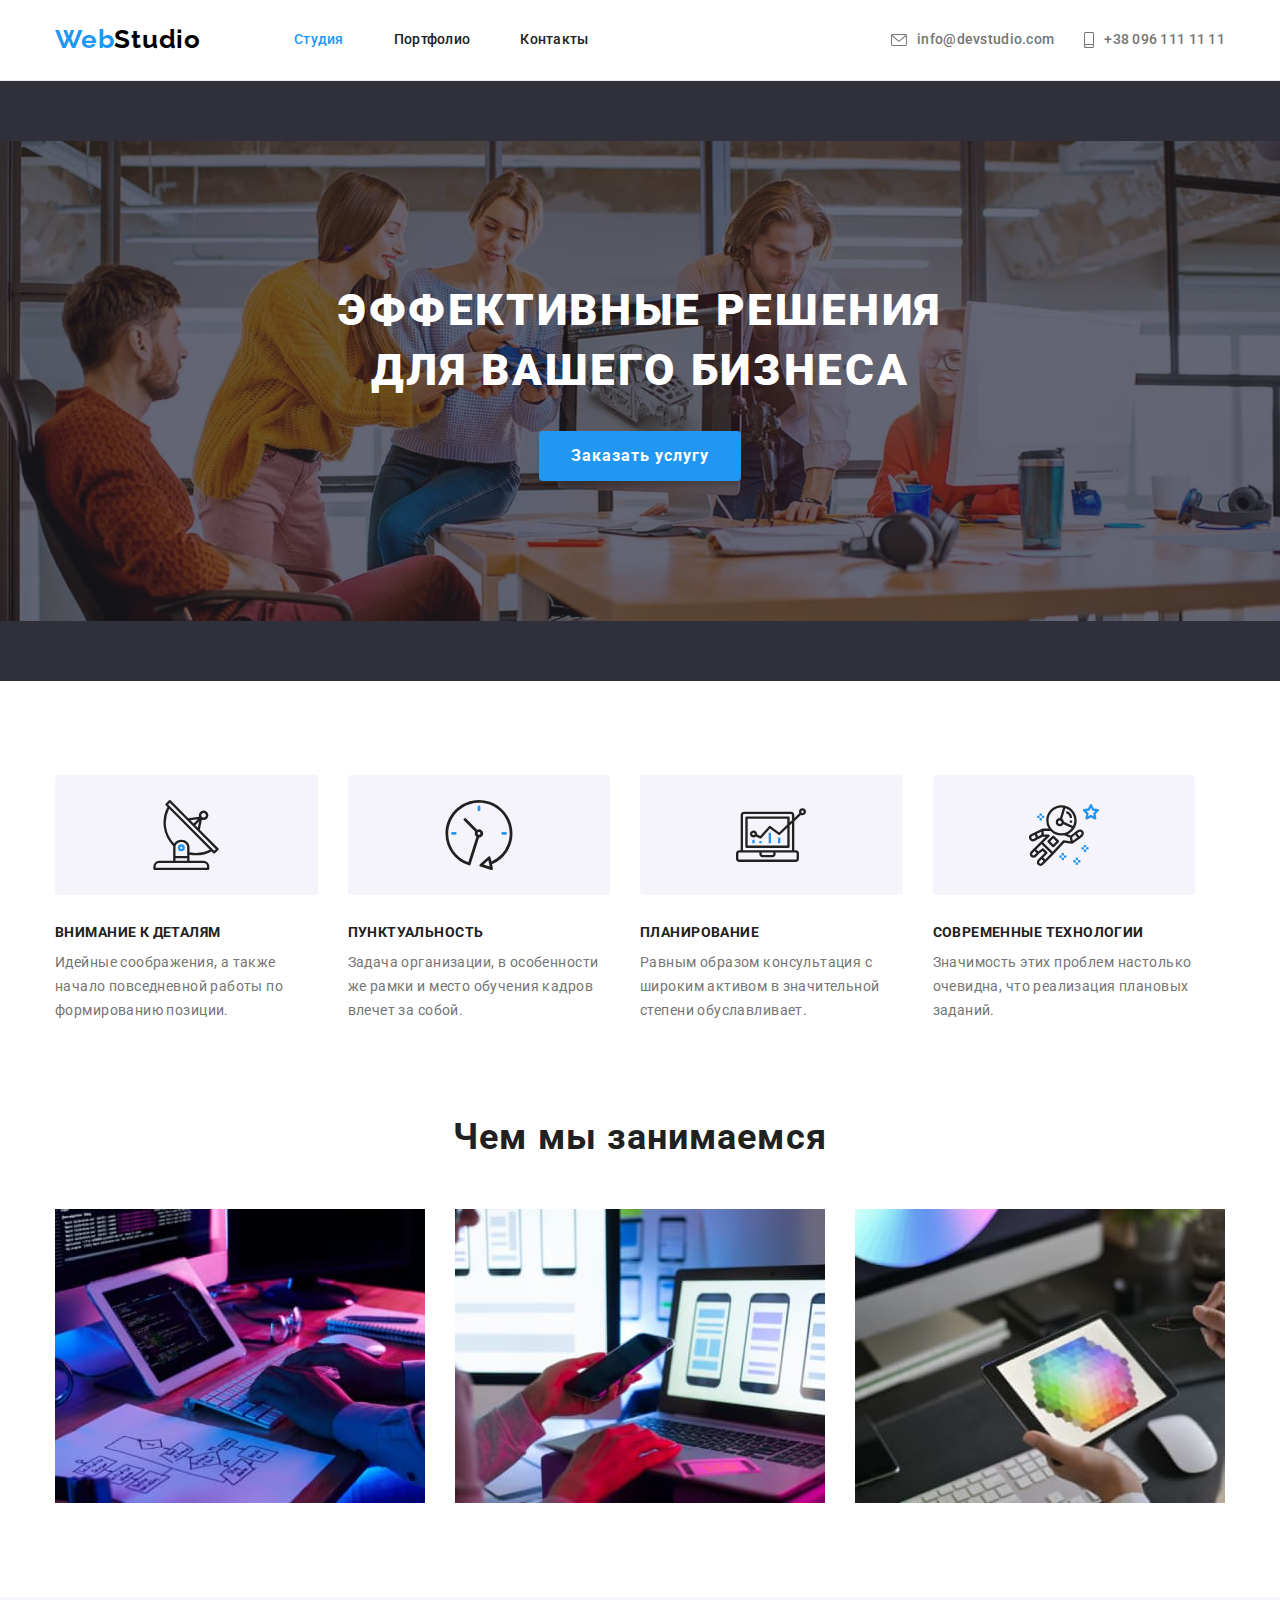
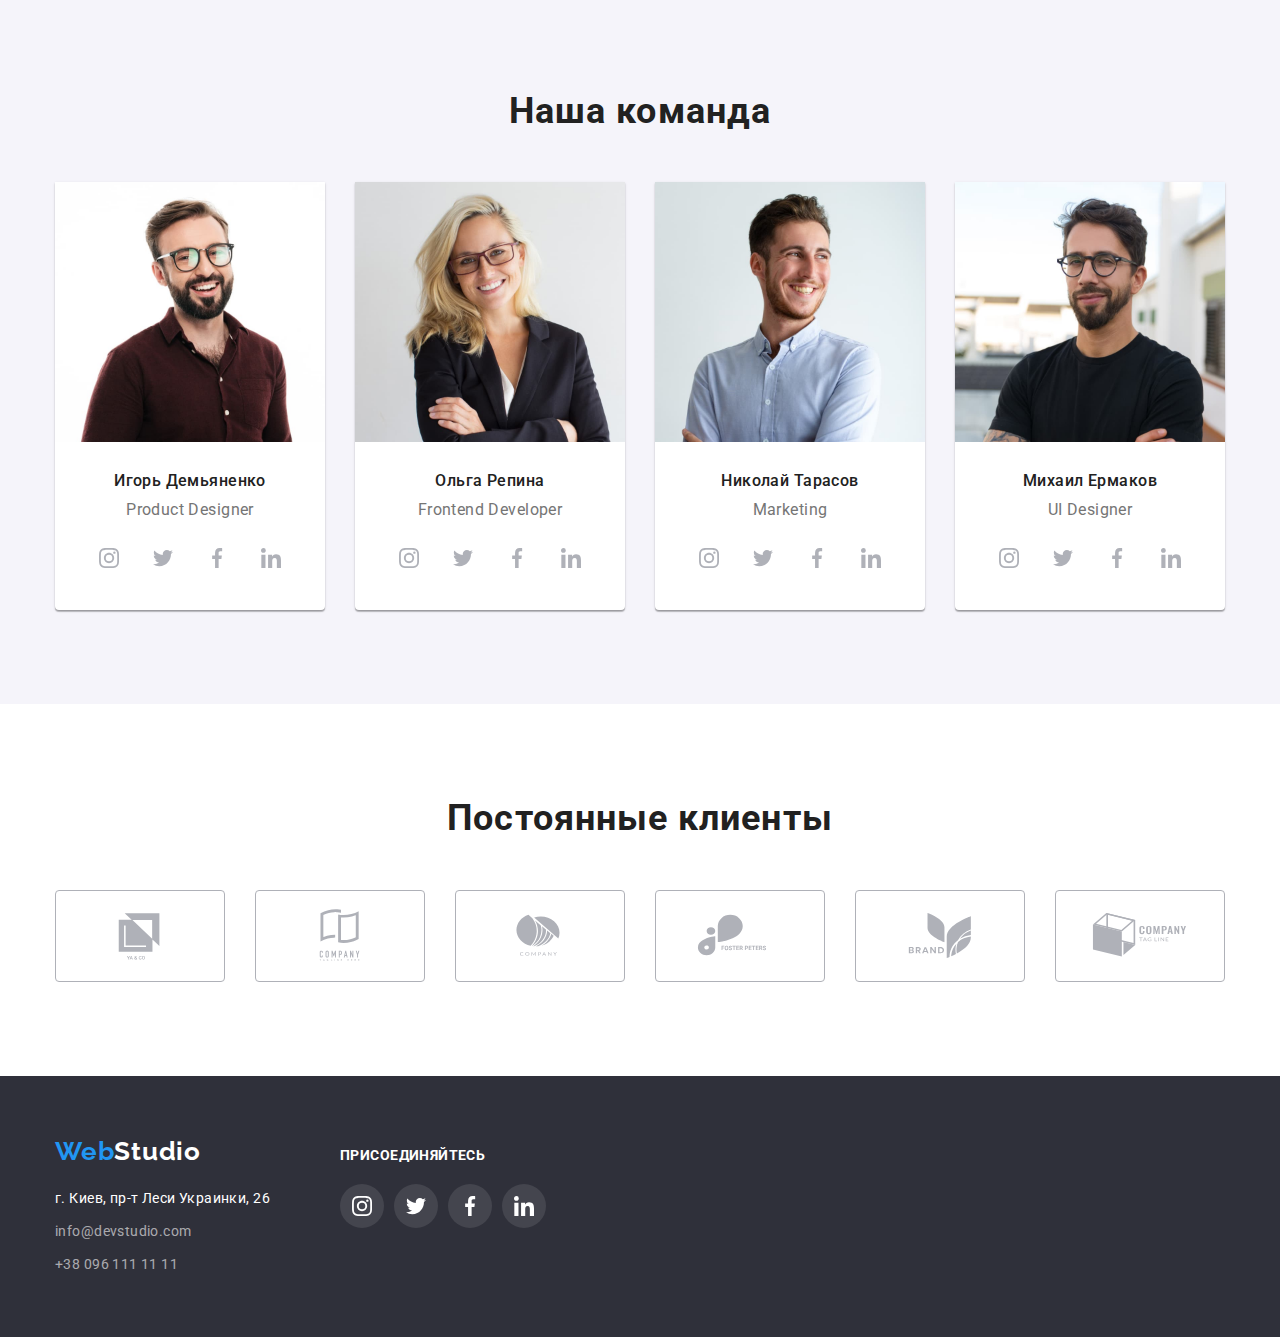
==== index.html @ 146c0de1 "initial commit" ====
<!DOCTYPE html>
<html lang="ru">

<head>
    <meta charset="UTF-8">
    <meta http-equiv="X-UA-Compatible" content="IE=edge">
    <meta name="viewport" content="width=device-width, initial-scale=1.0">
    <link rel="preconnect" href="https://fonts.googleapis.com">
    <link rel="preconnect" href="https://fonts.gstatic.com" crossorigin>
    <link
        href="https://fonts.googleapis.com/css2?family=Raleway:wght@700&family=Roboto:wght@400;500;700;900&display=swap"
        rel="stylesheet">
    <link href="https://cdnjs.cloudflare.com/ajax/libs/modern-normalize/1.1.0/modern-normalize.min.css"
        rel="stylesheet">
    <link rel="stylesheet" href="./css/styles.css">
    <title>Document</title>
</head>

<body>
    <!--Header-->
    <header class="header">
        <div class="container first">
            <nav class="nav">
                <a href="./index.html" class="logo"><span class="web">Web</span>Studio</a>
                <ul class="site-nav list">
                    <li class="item"><a href="./index.html" class="site-nav link current">Студия</a></li>
                    <li class="item"><a href="./portfolio.html" class="site-nav link">Портфолио</a></li>
                    <li class="item"><a href="" class="site-nav link">Контакты</a></li>
                </ul>
            </nav>
            <ul class="contacts-links list">
                <li class="item"><a href="mailto:info@devstudio.com" class="contacts-list link">
                    <svg class="icon-envelope">
                        <use href="./images/symbol-defs.svg#icon-envelope"></use>
                    </svg>info@devstudio.com</a></li>
                <li class="item"><a href="tel:+380961111111" class="contacts-list link">
                    <svg class="icon-smartphone">
                        <use href="./images/symbol-defs.svg#icon-smartphone"></use>
                    </svg>+38 096 111 11 11</a></li>
            </ul>
        </div>

    </header>
    <main>
        <!--Hero-->
        <section class="hero">
                <h1 class="hero-header">Эффективные решения для вашего бизнеса</h1>
                <button type="button" class="order-services">Заказать услугу</button> 
        </section>
        <!--Peculiarities-->
        <section class="section">
            <div class="container">
                <h2 class="visually-hidden">Особенности</h2>
                <ul class="peculiarities list">
                    <li class="item">
                        <div class="thumb">
                            <svg width="70px" height="70px">
                                <use href="./images/symbol-defs.svg#peculiarities-antenna"></use>
                            </svg>
                        </div>
                        <h3 class="subheader">Внимание к деталям</h3>
                        <p>
                            Идейные соображения, а также начало повседневной работы по формированию позиции.
                        </p>
                    </li>
                    <li class="item">
                        <div class="thumb">
                            <svg width="70px" height="70px">
                                <use href="./images/symbol-defs.svg#peculiarities-clock"></use>
                            </svg>
                        </div>
                        <h3 class="subheader">Пунктуальность</h3>
                        <p>
                            Задача организации, в особенности же рамки и место обучения кадров влечет за собой.
                        </p>
                    </li>
                    <li class="item">
                        <div class="thumb">
                            <svg width="70px" height="70px">
                                <use href="./images/symbol-defs.svg#peculiarities-diagram"></use>
                            </svg>
                        </div>
                        <h3 class="subheader">Планирование</h3>
                        <p>
                            Равным образом консультация с широким активом в значительной степени обуславливает.
                        </p>
                    </li>
                    <li class="item">
                        <div class="thumb">
                            <svg width="70px" height="70px">
                                <use href="./images/symbol-defs.svg#peculiarities-astronaut"></use>
                            </svg>
                        </div>
                        <h3 class="subheader">Современные технологии</h3>
                        <p>
                            Значимость этих проблем настолько очевидна, что реализация плановых заданий.
                        </p>
                    </li>
                </ul>
            </div>
                
        </section>
        <!--Scope-->
        <section class="section scope">
            <div class="container">
                <h2 class="section-title">Чем мы занимаемся</h2>
                <ul class="scope list">
                    <li><img src="./images/desktop-pc.png" alt="десктопный компьютер" width="370"></li>
                    <li><img src="./images/mobile-phone.png" alt="мобильный телефон" width="370"></li>
                    <li><img src="./images/tablet.png" alt="планшет" width="370"></li>
                </ul>
            </div>
             
        </section>
        <!--Our team-->
        <section class="section team">
            <div class="container">
                <h2 class="section-title">Наша команда</h2>
                <ul class="team list">
                    <li class="team-item">
                        <img src="./images/product-designer.jpg" alt="Игорь Демьяненко Product Designer" width="270">
                        <div class="card-text">
                            <h3 class="teammates">Игорь Демьяненко</h3>
                            <p class="teammates-occupation">Product Designer</p>
                            <ul class="social list">
                                <li class="slot">
                                    <a href="#" class="ref">
                                        <svg class="social-item">
                                            <use href="./images/symbol-defs.svg#instagram-icon-grey"></use>
                                        </svg>
                                    </a>
                                </li>
                                <li class="slot">
                                    <a href="#" class="ref">
                                        <svg class="social-item">
                                            <use href="./images/symbol-defs.svg#twitter-icon-grey"></use>
                                        </svg>
                                    </a>
                                </li>
                                <li class="slot">
                                    <a href="#" class="ref">
                                        <svg class="social-item">
                                            <use href="./images/symbol-defs.svg#facebook-icon-grey"></use>
                                        </svg>
                                    </a>
                                </li>
                                <li class="slot">
                                    <a href="#" class="ref">
                                        <svg class="social-item">
                                            <use href="./images/symbol-defs.svg#linkedin-icon-grey"></use>
                                        </svg>
                                    </a>
                                </li>
                            </ul>
                        </div>                       
                    </li>
                    <li class="team-item"> 
                        <img src="./images/frontend-developer.jpg" alt="Ольга Репина Frontend Developer" width="270">
                        <div class="card-text">
                            <h3 class="teammates">Ольга Репина</h3>
                            <p class="teammates-occupation">Frontend Developer</p>
                            <ul class="social list">
                                <li class="slot">
                                    <a href="#" class="ref">
                                        <svg class="social-item">
                                            <use href="./images/symbol-defs.svg#instagram-icon-grey"></use>
                                        </svg>
                                    </a>
                                </li>
                                <li class="slot">
                                    <a href="#" class="ref">
                                        <svg class="social-item">
                                            <use href="./images/symbol-defs.svg#twitter-icon-grey"></use>
                                        </svg>
                                    </a>
                                </li>
                                <li class="slot">
                                    <a href="#" class="ref">
                                        <svg class="social-item">
                                            <use href="./images/symbol-defs.svg#facebook-icon-grey"></use>
                                        </svg>
                                    </a>
                                </li>
                                <li class="slot">
                                    <a href="#" class="ref">
                                        <svg class="social-item">
                                            <use href="./images/symbol-defs.svg#linkedin-icon-grey"></use>
                                        </svg>
                                    </a>
                                </li>
                            </ul>
                        </div>
                    </li>
                    <li class="team-item">
                        <img src="./images/marketing.jpg" alt="Николай Тарасов Marketing" width="270">
                        <div class="card-text">
                            <h3 class="teammates">Николай Тарасов</h3>
                            <p class="teammates-occupation">Marketing</p>
                            <ul class="social list">
                                <li class="slot">
                                    <a href="#" class="ref">
                                        <svg class="social-item">
                                            <use href="./images/symbol-defs.svg#instagram-icon-grey"></use>
                                        </svg>
                                    </a>
                                </li>
                                <li class="slot">
                                    <a href="#" class="ref">
                                        <svg class="social-item">
                                            <use href="./images/symbol-defs.svg#twitter-icon-grey"></use>
                                        </svg>
                                    </a>
                                </li>
                                <li class="slot">
                                    <a href="#" class="ref">
                                        <svg class="social-item">
                                            <use href="./images/symbol-defs.svg#facebook-icon-grey"></use>
                                        </svg>
                                    </a>
                                </li>
                                <li class="slot">
                                    <a href="#" class="ref">
                                        <svg class="social-item">
                                            <use href="./images/symbol-defs.svg#linkedin-icon-grey"></use>
                                        </svg>
                                    </a>
                                </li>
                            </ul>
                        </div>
                    </li>
                    <li class="team-item">
                        <img src="./images/ui-designer.jpg" alt="Михаил Ермаков UI Designer" width="270">
                        <div class="card-text">
                            <h3 class="teammates">Михаил Ермаков</h3>
                            <p class="teammates-occupation">UI Designer</p>
                            <ul class="social list">
                                <li class="slot">
                                    <a href="#" class="ref">
                                        <svg class="social-item">
                                            <use href="./images/symbol-defs.svg#instagram-icon-grey"></use>
                                        </svg>
                                    </a>
                                </li>
                                <li class="slot">
                                    <a href="#" class="ref">
                                        <svg class="social-item">
                                            <use href="./images/symbol-defs.svg#twitter-icon-grey"></use>
                                        </svg>
                                    </a>
                                </li>
                                <li class="slot">
                                    <a href="#" class="ref">
                                        <svg class="social-item">
                                            <use href="./images/symbol-defs.svg#facebook-icon-grey"></use>
                                        </svg>
                                    </a>
                                </li>
                                <li class="slot">
                                    <a href="#" class="ref">
                                        <svg class="social-item">
                                            <use href="./images/symbol-defs.svg#linkedin-icon-grey"></use>
                                        </svg>
                                    </a>
                                </li>
                            </ul>
                        </div>
                    </li>
                </ul>
            </div>
        </section>
        <!-- Section our customers -->
        <section class="section customers">
            <div class="container">
                <h2 class="section-title">Постоянные клиенты</h2>
                <ul class="customers list">
                    <li class="customer"><a href="#" class="thumb-customers">
                        <svg class="customers-item">
                            <use href="./images/symbol-defs.svg#our-customers-icon-one"></use>
                        </svg>
                    </a></li>
                    <li class="customer"><a href="#" class="thumb-customers">
                        <svg class="customers-item">
                            <use href="./images/symbol-defs.svg#our-customers-icon-two"></use>
                        </svg>
                    </a></li>
                    <li class="customer"><a href="#" class="thumb-customers">
                        <svg class="customers-item">
                            <use href="./images/symbol-defs.svg#our-customers-icon-three"></use>
                        </svg>
                    </a></li>
                    <li class="customer"><a href="#" class="thumb-customers">
                        <svg class="customers-item">
                            <use href="./images/symbol-defs.svg#our-customers-icon-four"></use>
                        </svg>
                    </a></li>
                    <li class="customer"><a href="#" class="thumb-customers">
                        <svg class="customers-item">
                            <use href="./images/symbol-defs.svg#our-customers-icon-five"></use>
                        </svg>
                    </a></li>
                    <li class="customer"><a href="#" class="thumb-customers">
                        <svg class="customers-item">
                            <use href="./images/symbol-defs.svg#our-customers-icon-six"></use>
                        </svg>
                    </a></li>
                </ul>
            </div>
        </section>
    </main>
    <!--Footer-->
    <footer class="footer">
        <div class="container">
            <div class="left-part">
                <a href="./index.html" class="logo"><span class="web">Web</span>Studio</a>
                <address>
                    <ul class="address list">
                        <li><a class="address link" href="https://goo.gl/maps/uApinmGLiM3RkcTs9" target="_blank"
                            rel="noreferrer noopener nofollow">г. Киев, пр-т Леси Украинки, 26</a></li>
                        <li><a class="contacts link" href="mailto:info@devstudio.com">info@devstudio.com</a></li>
                        <li><a class="contacts link" href="tel:+380961111111">+38 096 111 11 11</a></li>
                    </ul>
                </address>
            </div>
            <div class="middle-part">
                <h3 class="join">Присоединяйтесь</h3>
                <ul class="social list">
                    <li class="net"><a class="ref-footer" href="#">
                        <svg class="net-item">
                            <use href="./images/symbol-defs.svg#instagram-icon-white"></use>
                        </svg>
                    </a></li>
                    <li class="net"><a class="ref-footer" href="#">
                        <svg class="net-item">
                            <use href="./images/symbol-defs.svg#twitter-icon-white"></use>
                        </svg>
                    </a></li>
                    <li class="net"><a class="ref-footer" href="#">
                        <svg class="net-item">
                            <use href="./images/symbol-defs.svg#facebook-icon-white"></use>
                        </svg>
                    </a></li>
                    <li class="net"><a class="ref-footer" href="#">
                        <svg class="net-item">
                            <use href="./images/symbol-defs.svg#linkedin-icon-white"></use>
                        </svg>
                    </a></li>
                </ul>
            </div>
        </div>

    </footer>

</body>

</html>
---- css/styles.css ----
:root {
  --primary-color: #ffffff;
  --secondary-color: #2f303a;
  --accent-color: #2196f3;
  --our-team: #f5f4fa;

  --primary-text: #757575;
  --secondary-text: #212121;

  --item-gap: 30px;

  --icon-fill-color: #afb1b8;
}

body {
  color: var(--primary-text);
  background-color: var(--primary-color);
  font-family: "Roboto", sans-serif;
  font-style: normal;
  font-weight: 400;
  font-size: 14px;
  line-height: 1.71;
  letter-spacing: 0.03em;
}

.logo {
  display: block;
  padding-top: 24px;
  padding-bottom: 25px;

  color: #000;
  font-family: "Raleway", sans-serif;
  text-decoration: none;
  font-weight: 700;
  font-size: 26px;
  line-height: 1.19;
  letter-spacing: 0.03em;
}

.footer .logo {
  display: inline-block;
  padding-top: 0;
  padding-bottom: 0;
  margin-bottom: 20px;
  color: #fff;
}
.web {
  color: var(--accent-color);
}

.list {
  list-style: none;
}
ul {
  margin-top: 0;
  margin-bottom: 0;
  padding-inline-start: 0;
}

/* Header */

.header {
  border-bottom: 1px solid #ececec;
}

.link {
  font-style: normal;
  font-weight: 500;
  font-size: 14px;
  line-height: 1.14;
  letter-spacing: 0.02em;
  text-decoration: none;
}

.site-nav {
  display: flex;

  color: var(--secondary-text);
}

.site-nav.list {
  margin-left: 93px;
}

.site-nav .item {
  margin-right: 50px;
}

.site-nav .item:last-child {
  margin-right: 0;
}

.site-nav.link {
  display: block;
  padding-top: 32px;
  padding-bottom: 32px;
}

.contacts-links {
  display: flex;
  margin-left: auto;
}

.contacts-links .item + .item {
  margin-left: 30px;
}
.icon-envelope {
  width: 16px;
  height: 12px;
  margin-right: 10px;
  fill: currentColor;
}
.icon-smartphone {
  width: 10px;
  height: 16px;
  margin-right: 10px;
  fill: currentColor;
}

.contacts-list {
  display: inline-flex;
  align-items: center;
  color: var(--primary-text);
  padding-top: 32px;
  padding-bottom: 32px;
}

.site-nav:hover,
.contacts-list:hover,
.site-nav:focus,
.contacts-list:focus {
  color: var(--accent-color);
}
.icon-envelope:hover,
.icon-envelope:focus {
  fill: var(--accent-color);
}
.icon-smartphone:hover,
.icon-smartphone:focus {
  fill: var(--accent-color);
}

.current {
  color: var(--accent-color);
}

.container.first {
  display: flex;
  align-items: center;
}

.nav {
  display: flex;
  align-items: center;
}

.container {
  width: 1200px;
  margin: 0 auto;
  padding-left: 15px;
  padding-right: 15px;
  /* outline: 2px solid skyblue; */
}

/* Hero */
.hero {
  max-width: 1600px;
  height: 600px;
  text-align: center;
  padding: 200px 0;
  margin: 0 auto;
  background-image: linear-gradient(
      to right,
      rgba(47, 48, 58, 0.4),
      rgba(47, 48, 58, 0.4)
    ),
    url(../images/hero-background-img.jpg);
  background-size: contain;
  background-repeat: no-repeat;
  background-position: center;
}

.hero,
.footer {
  background-color: var(--secondary-color);
}

img {
  display: block;
  max-width: 100%;
  height: auto;
}

h1,
h2,
h3,
p {
  margin-top: 0;
  margin-bottom: 0;
}

.hero-header {
  margin-left: auto;
  margin-right: auto;
  margin-bottom: 30px;
  width: 696px;

  color: var(--primary-color);
  font-weight: 900;
  font-size: 44px;
  line-height: 1.36;
  letter-spacing: 0.06em;
  text-transform: uppercase;
}
.section {
  padding-top: 94px;
  padding-bottom: 94px;
}
.section-title {
  margin-bottom: 50px;

  color: var(--secondary-text);
  font-size: 36px;
  line-height: 1.16;
  text-align: center;
  letter-spacing: 0.03em;
}
.section.scope {
  padding-top: 0;
}

/* Portfolio */

.portfolio-title {
  color: var(--secondary-text);
  font-size: 18px;
  line-height: 2;
  letter-spacing: 0.06em;
}

.portfolio-item {
  color: var(--primary-text);
  font-weight: 400;
  font-size: 16px;
  line-height: 1.87;
  letter-spacing: 0.03em;
}
.portfolio.list {
  display: flex;
  flex-wrap: wrap;
  /* background-color: teal; */
  margin-top: calc(-1 * var(--item-gap));
  margin-left: calc(-1 * var(--item-gap));
}
.btn.list {
  display: flex;
  justify-content: center;
  margin-bottom: 34px;
}
.btn.list li:not(:last-child) {
  margin-right: 8px;
}
.portfolio .item {
  /* background-color: tomato; */
  /* width: 370px; */
  flex-basis: calc((100% - 90px) / 3);
  margin-top: var(--item-gap);
  margin-left: var(--item-gap);
}
.portfolio-text {
  padding: 20px 24px;
  background: var(--primary-color);
  border: 1px solid #eeeeee;
  border-top: transparent;
  box-sizing: border-box;
}
.portfolio.link {
  display: block;
}
.portfolio.link:hover,
.portfolio.link:focus {
  box-shadow: 0px 1px 1px rgba(0, 0, 0, 0.12), 0px 4px 4px rgba(0, 0, 0, 0.06),
    1px 4px 6px rgba(0, 0, 0, 0.16);
}

/* Button types */
.order-services {
  color: var(--primary-color);
  background-color: var(--accent-color);
  font-family: inherit;
  font-style: normal;
  font-weight: 700;
  font-size: 16px;
  line-height: 1.87;
  display: inline-block;
  letter-spacing: 0.06em;
  cursor: pointer;
  box-shadow: 0px 4px 4px rgba(0, 0, 0, 0.15);
  border-radius: 4px;
  padding: 10px 32px;
  min-width: 200px;
  margin: 0 auto;
  border: none;
}

.filter {
  color: var(--secondary-text);
  font-family: inherit;
  font-style: normal;
  font-weight: 500;
  font-size: 16px;
  line-height: 1.6;
  text-align: center;
  letter-spacing: 0.03em;
  cursor: pointer;
  border-radius: 4px;
  padding: 6px 22px;
  border: none;
}

.order-services:hover,
.order-services:focus {
  background-color: #188ce8;
}

.filter:hover,
.filter:focus {
  color: var(--primary-color);
  background-color: var(--accent-color);
  box-shadow: 0px 3px 1px rgba(0, 0, 0, 0.1), 0px 1px 2px rgba(0, 0, 0, 0.08),
    0px 2px 2px rgba(0, 0, 0, 0.12);
}

.visually-hidden {
  position: absolute;
  width: 1px;
  height: 1px;
  margin: -1px;
  border: 0;
  padding: 0;

  white-space: nowrap;
  clip-path: inset(100%);
  clip: rect(0 0 0 0);
  overflow: hidden;
}

/* Peculiarities */

.subheader {
  margin-bottom: 10px;

  color: var(--secondary-text);
  font-size: 14px;
  line-height: 1.14;
  letter-spacing: 0.03em;
  text-transform: uppercase;
}
.peculiarities.list {
  display: flex;
}

.peculiarities .item {
  flex-basis: calc(100% / 4 - 30px);
}

.peculiarities .item + .item {
  margin-left: 30px;
}

.thumb {
  display: flex;
  justify-content: center;
  align-items: center;
  background-color: var(--our-team);
  margin-bottom: 30px;
  height: 120px;
  border-radius: 4px;
}

/* Scope */
.scope.list {
  display: flex;
  justify-content: space-between;
}

/* Our team */
.section.team {
  padding-top: 94px;
  padding-bottom: 94px;
  margin-bottom: 0;
}
.team {
  background-color: var(--our-team);
}
.teammates {
  color: var(--secondary-text);
  font-weight: 500;
  font-size: 16px;
  line-height: 1.18;
  text-align: center;
  margin-bottom: 10px;
}
.teammates-occupation {
  font-size: 16px;
  line-height: 1.18;
  text-align: center;
  margin-bottom: 16px;
}
.team.list {
  display: flex;
  flex-basis: calc((100% - 90px) / 4);
}
.team-item {
  margin-right: 30px;
  background: #ffffff;
  box-shadow: 0px 1px 3px rgba(0, 0, 0, 0.12), 0px 1px 1px rgba(0, 0, 0, 0.14),
    0px 2px 1px rgba(0, 0, 0, 0.2);
  border-radius: 0px 0px 4px 4px;
}
.team-item:nth-child(4n) {
  margin-right: 0;
}

.card-text {
  padding-top: 30px;
  padding-bottom: 30px;
  padding-left: 32px;
  padding-right: 32px;
}
.social-item {
  width: 20px;
  height: 20px;
  fill: currentColor;
}
.social .slot + .slot {
  margin-left: 10px;
}

.ref {
  display: flex;
  justify-content: center;
  align-items: center;
  width: 44px;
  height: 44px;
  border-radius: 50%;
  color: var(--icon-fill-color);
}
.ref:hover,
.ref:focus {
  background-color: var(--accent-color);
}
.ref:hover .social-item,
.ref:focus .social-item {
  fill: var(--primary-color);
}

/* Our customers */
.customers.list {
  display: flex;
  justify-content: space-between;
  flex-basis: calc((100% - 150px) / 6);
}
.thumb-customers {
  display: flex;
  justify-content: center;
  align-items: center;
  color: var(--icon-fill-color);
  background-color: var(--primary-color);
  width: 170px;
  height: 92px;
  border: 1px solid var(--icon-fill-color);
  border-radius: 4px;
}
.customers .customer + .customer {
  margin-left: 30px;
}
.customers-item {
  width: 106px;
  height: 60px;
  fill: currentColor;
}
.thumb-customers:hover,
.thumb-customers:focus {
  border-color: var(--accent-color);
}

.thumb-customers:hover .customers-item,
.thumb-customers:focus .customers-item {
  fill: var(--accent-color);
}

/* Footer */
.address.link {
  color: var(--primary-color);
  font-weight: 400;
  font-size: 14px;
  line-height: 1.71;
  letter-spacing: 0.03em;
}

.address.list {
  display: inline-block;
}

.contacts.link {
  color: rgba(255, 255, 255, 0.6);
  font-weight: 400;
  line-height: 1.71;
  letter-spacing: 0.03em;
}

.address.list li:not(:last-child) {
  margin-bottom: 9px;
}

.address.link:hover,
.contacts.link:hover,
.address.link:focus,
.contacts.link:focus {
  color: var(--accent-color);
}
.footer {
  padding-top: 60px;
  padding-bottom: 60px;
}
.footer .container {
  display: flex;
  justify-content: flex-start;
  align-items: baseline;
}
.left-part {
  margin-right: 70px;
  max-width: 231px;
}
.middle-part {
  width: 206px;
}
.join {
  margin-bottom: 20px;

  color: var(--primary-color);
  font-weight: 700;
  font-size: inherit;
  line-height: 1.14;
  text-transform: uppercase;
}
.social.list {
  display: flex;
  justify-content: space-between;
}

.net {
  background-color: rgba(255, 255, 255, 0.1);
  border-radius: 50%;
}
.net-item {
  width: 20px;
  height: 20px;
  fill: currentColor;
}

.ref-footer {
  display: flex;
  justify-content: center;
  align-items: center;
  width: 44px;
  height: 44px;
  border-radius: 50%;
}
.ref-footer:hover,
.ref-footer:focus {
  background-color: var(--accent-color);
}

.social .net + .net {
  margin-left: 10px;
}
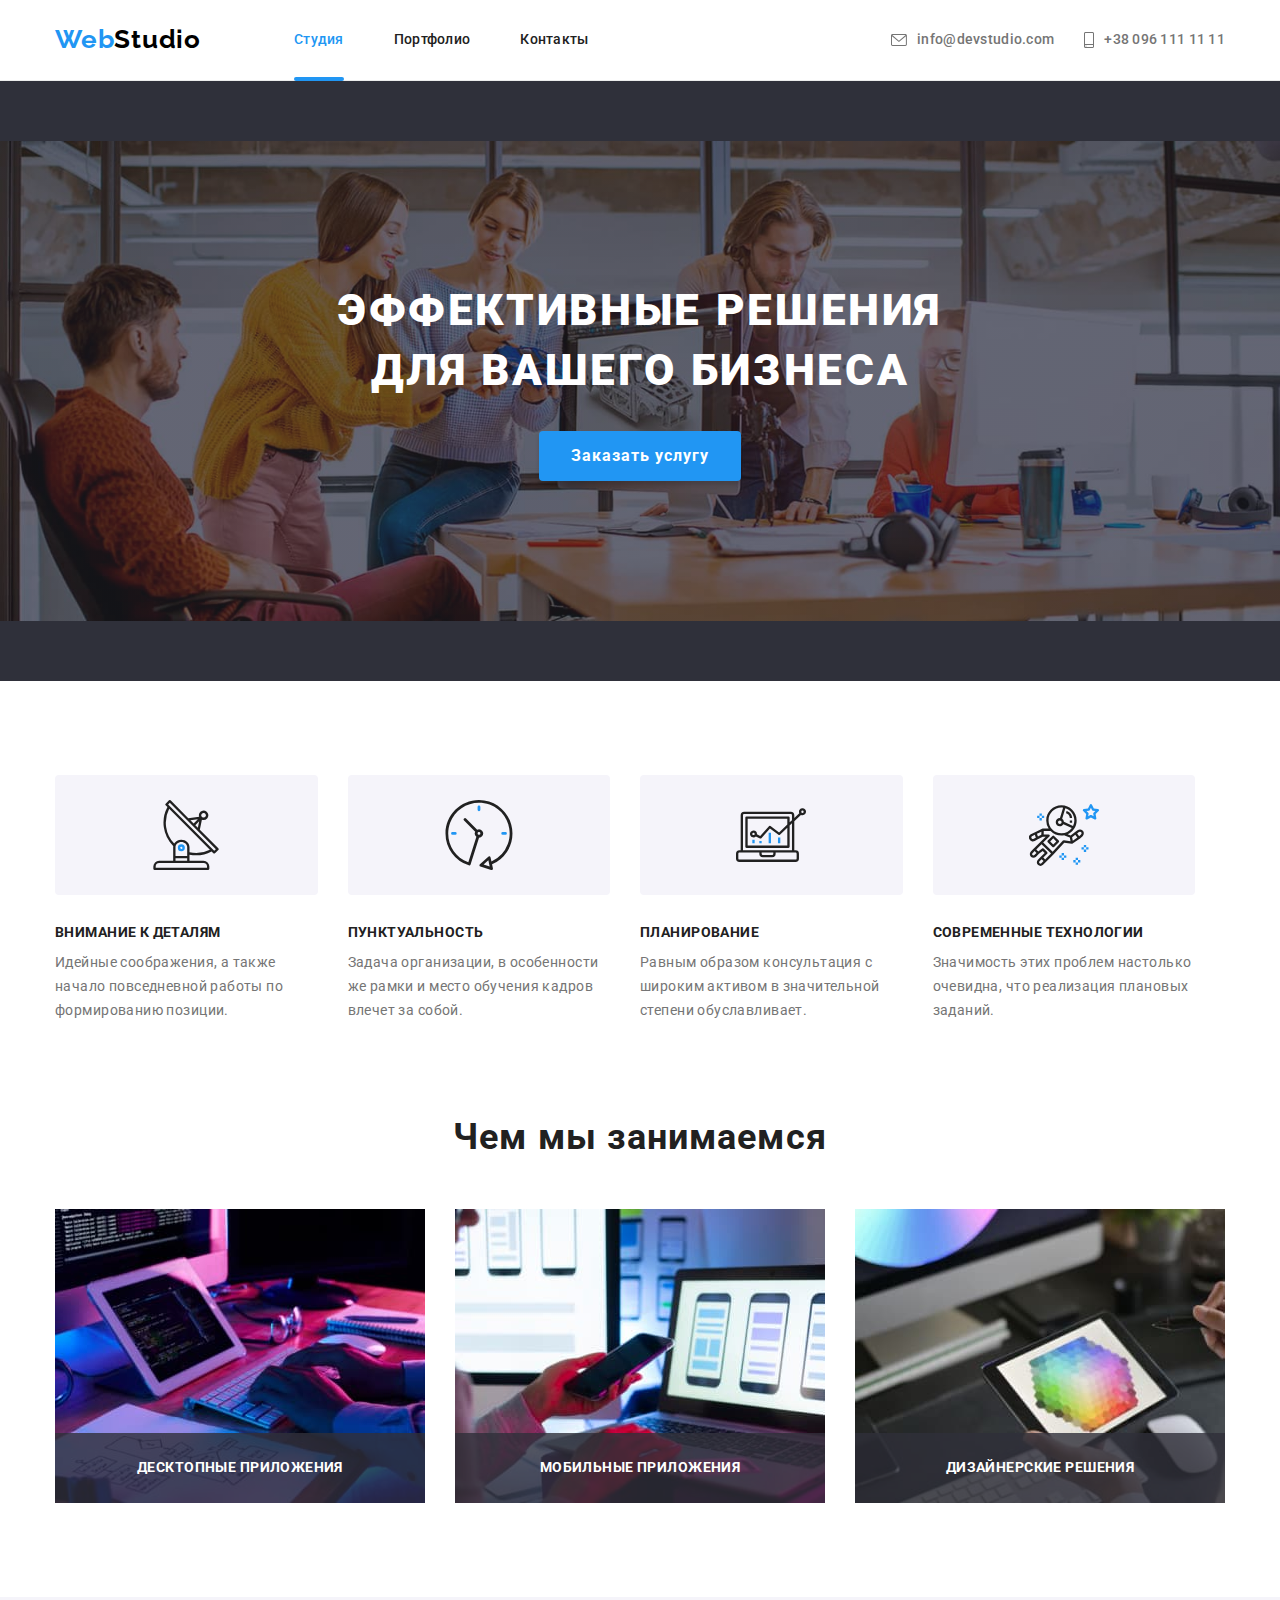
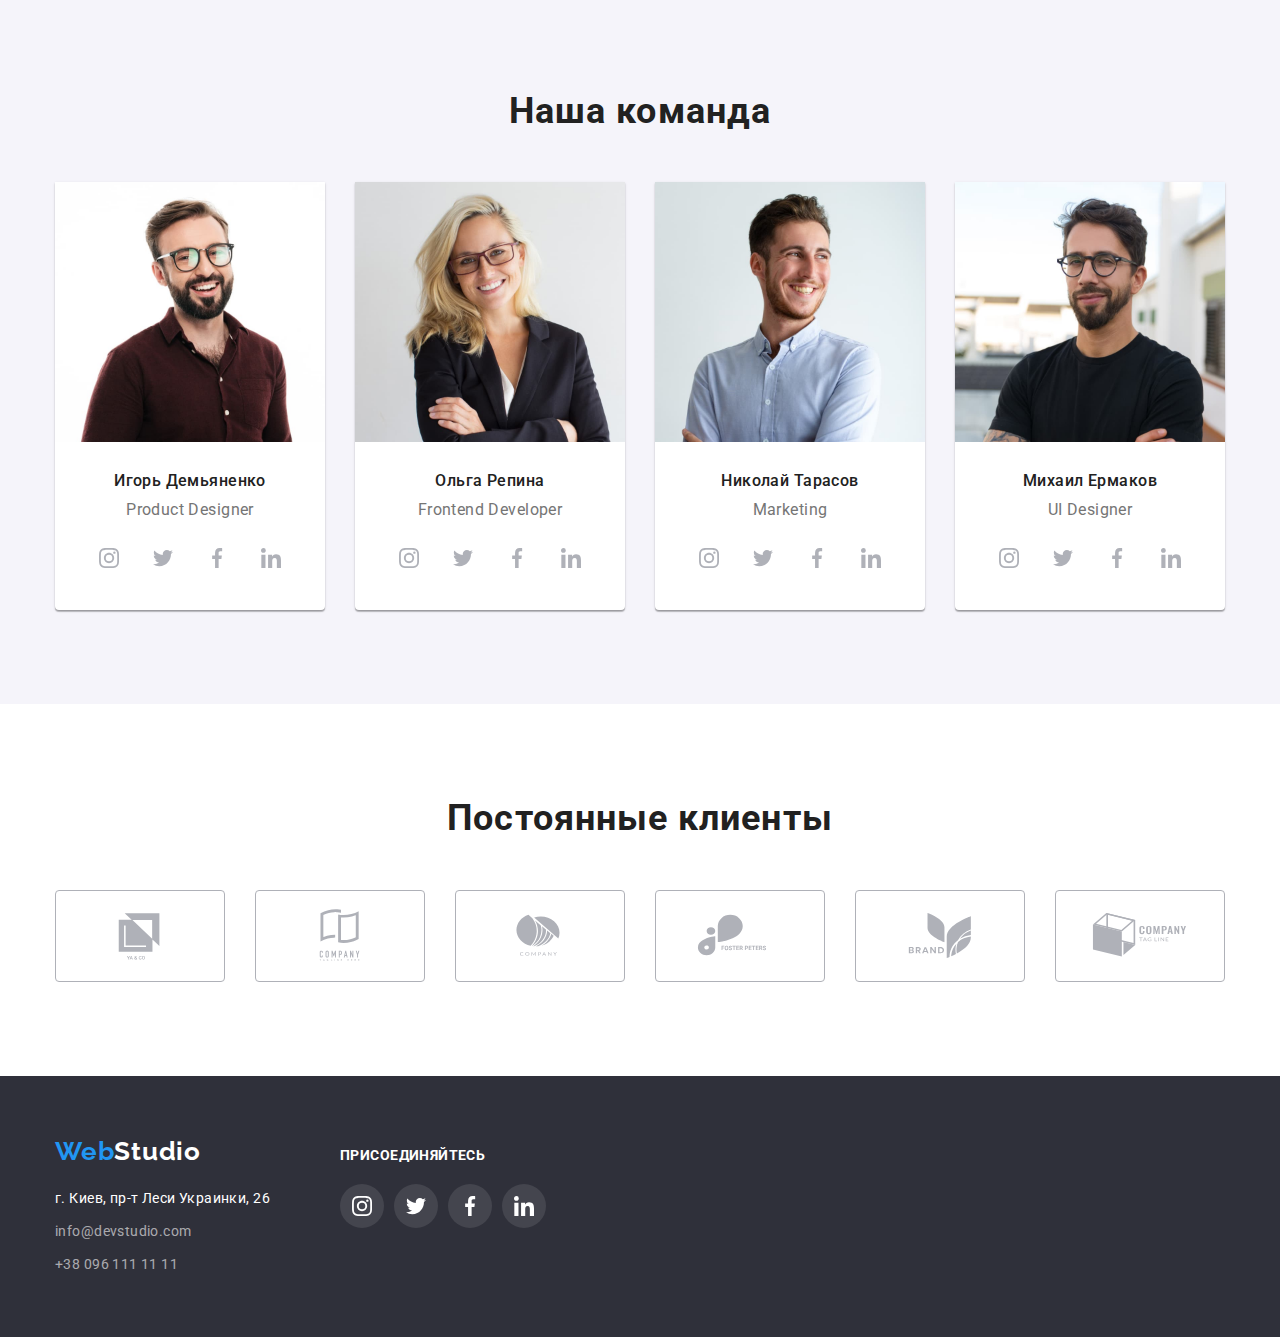
==== commit b0df593d: "add scope text" ====
--- a/index.html
+++ b/index.html
@@ -105,9 +105,9 @@
             <div class="container">
                 <h2 class="section-title">Чем мы занимаемся</h2>
                 <ul class="scope list">
-                    <li><img src="./images/desktop-pc.png" alt="десктопный компьютер" width="370"></li>
-                    <li><img src="./images/mobile-phone.png" alt="мобильный телефон" width="370"></li>
-                    <li><img src="./images/tablet.png" alt="планшет" width="370"></li>
+                    <li class="scope-item"><div class="scope-thumb"><p>Десктопные приложения</p></div><img src="./images/desktop-pc.png" alt="десктопный компьютер" width="370"></li>
+                    <li class="scope-item"><div class="scope-thumb"><p>Мобильные приложения</p></div><img src="./images/mobile-phone.png" alt="мобильный телефон" width="370"></li>
+                    <li class="scope-item"><div class="scope-thumb"><p>Дизайнерские решения</p></div><img src="./images/tablet.png" alt="планшет" width="370"></li>
                 </ul>
             </div>
              
--- a/css/styles.css
+++ b/css/styles.css
@@ -142,6 +142,21 @@
 
 .current {
   color: var(--accent-color);
+}
+.item {
+  position: relative;
+}
+
+.current::after {
+  position: absolute;
+  bottom: -1px;
+  left: 0;
+  display: inline-block;
+  content: "";
+  width: 100%;
+  height: 4px;
+  border-radius: 2px;
+  background-color: var(--accent-color);
 }
 
 .container.first {
@@ -383,6 +398,26 @@
   display: flex;
   justify-content: space-between;
 }
+.scope-item {
+  position: relative;
+}
+.scope-thumb {
+  display: flex;
+  justify-content: center;
+  align-items: center;
+  position: absolute;
+  width: 100%;
+  height: 70px;
+  bottom: 0;
+  left: 0;
+  background-color: rgba(47, 48, 58, 0.8);
+
+  font-weight: 700;
+  line-height: 1.14;
+  text-align: center;
+  text-transform: uppercase;
+  color: var(--primary-color);
+}
 
 /* Our team */
 .section.team {
